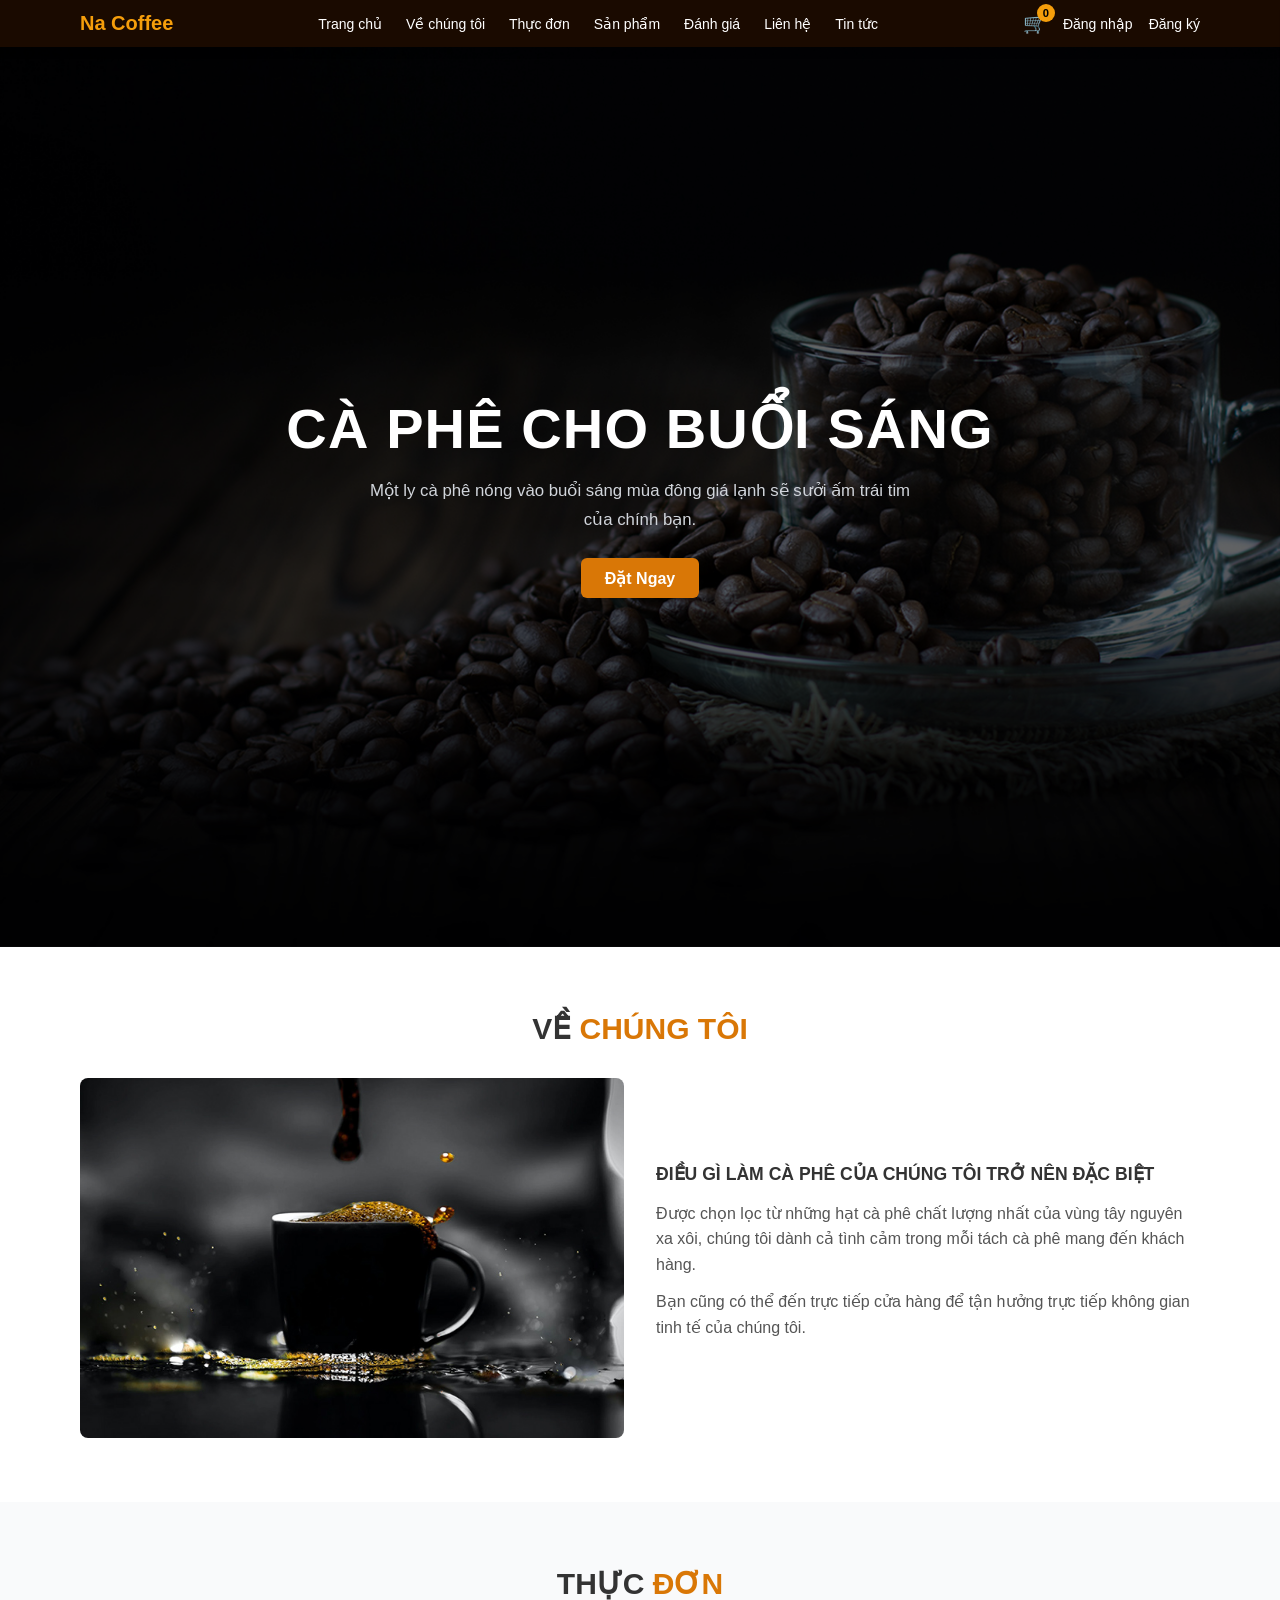
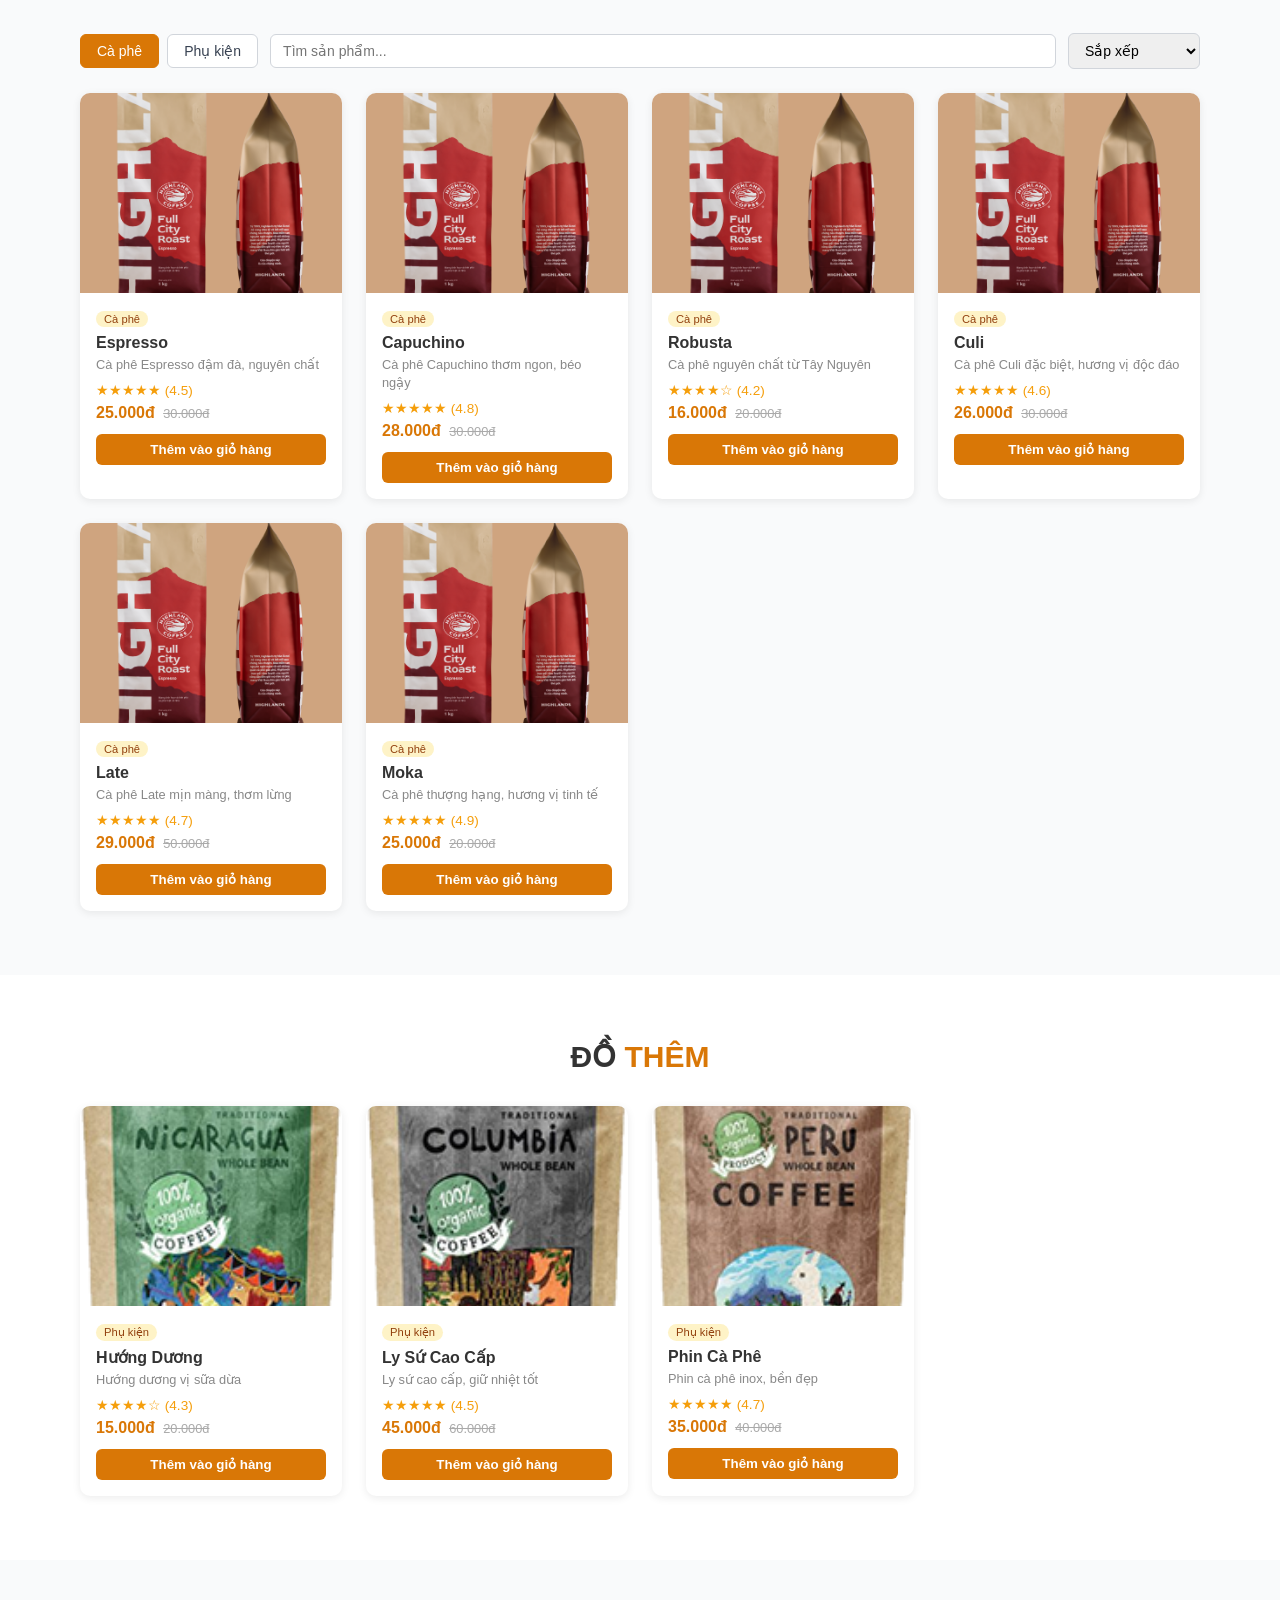
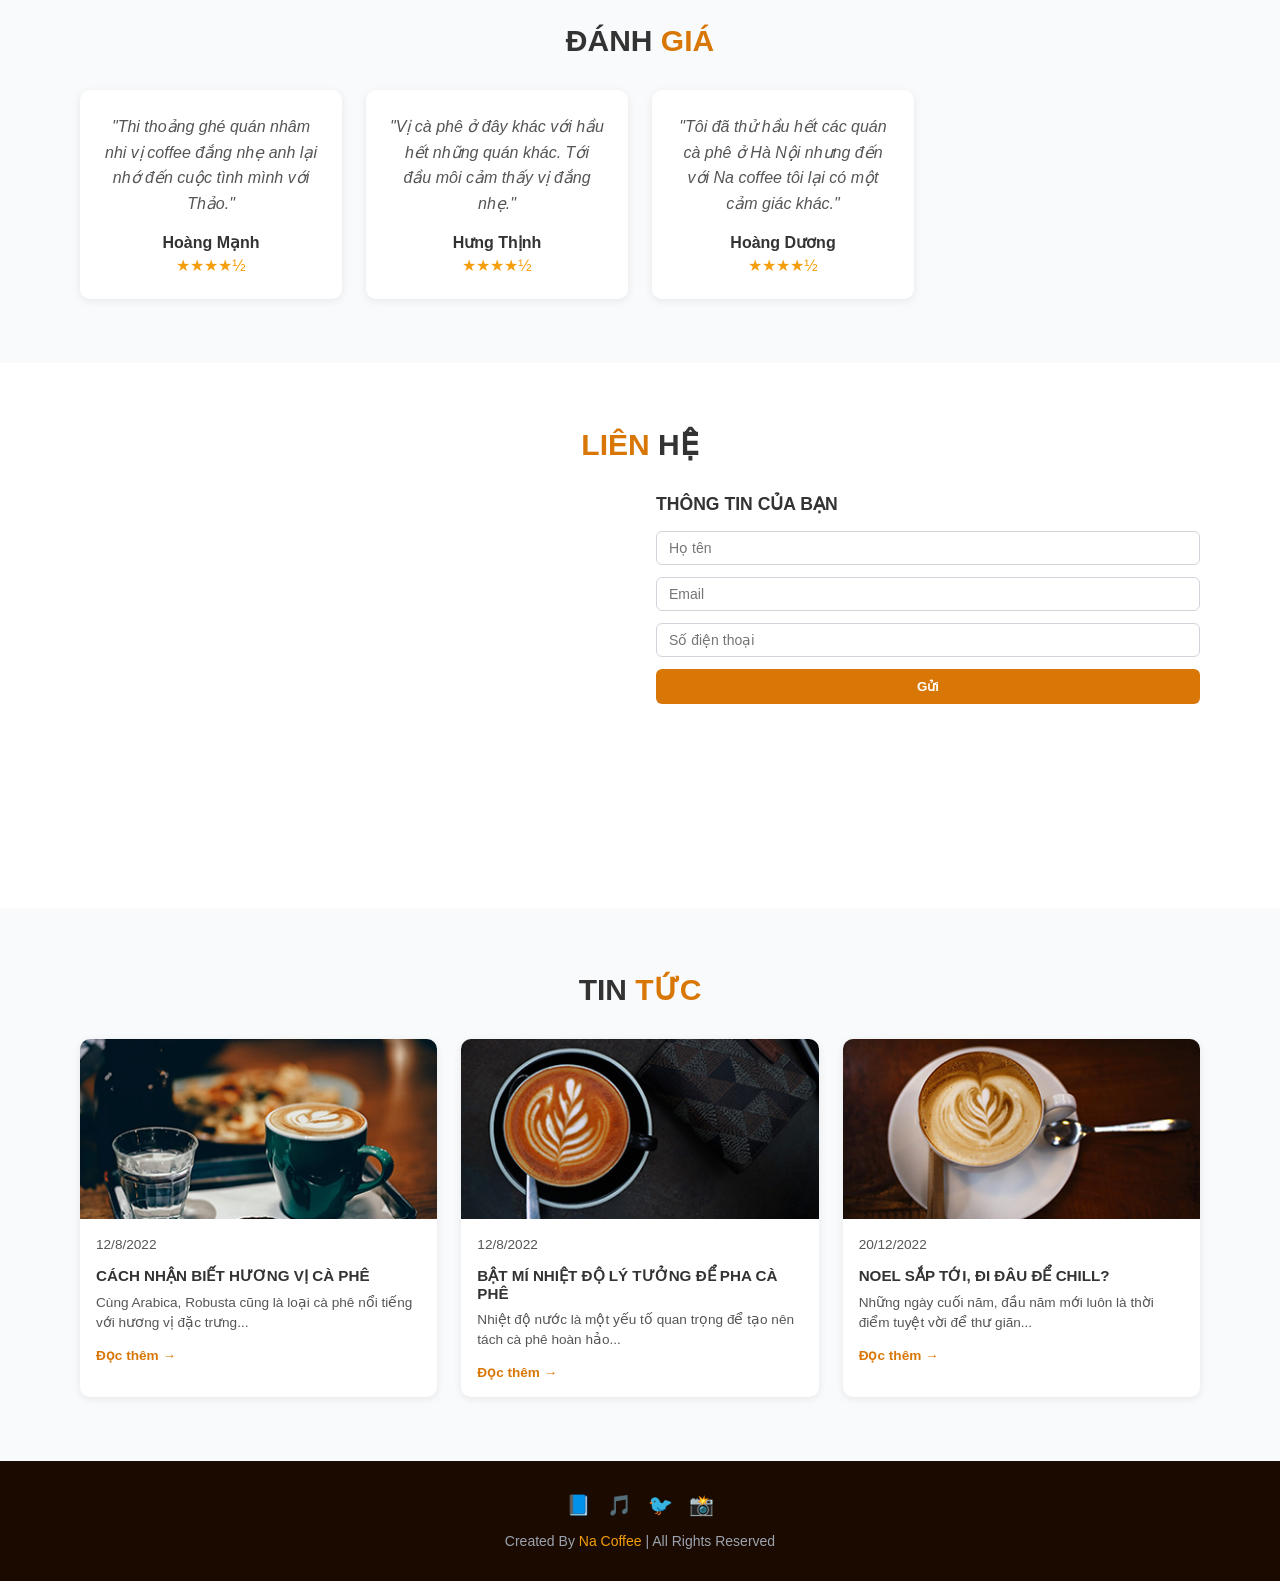
==== index.html @ 4b9828d5 "first commit" ====
<!DOCTYPE html>
<html lang="vi">
<head>
  <meta charset="UTF-8" />
  <meta name="viewport" content="width=device-width, initial-scale=1.0" />
  <title>Na Coffee</title>
  <link rel="stylesheet" href="style/style.css" />
  <link rel="stylesheet" href="style/hero.css" />
  <link rel="stylesheet" href="style/menu.css" />
  <link rel="stylesheet" href="style/cart.css" />
</head>
<body>

  <!-- NAVBAR -->
  <header class="navbar">
    <nav class="container nav-inner">
      <a href="index.html" class="logo">Na Coffee</a>
      <ul class="nav-links">
        <li><a href="#home">Trang chủ</a></li>
        <li><a href="#about">Về chúng tôi</a></li>
        <li><a href="#menu">Thực đơn</a></li>
        <li><a href="#product">Sản phẩm</a></li>
        <li><a href="#review">Đánh giá</a></li>
        <li><a href="#contact">Liên hệ</a></li>
        <li><a href="#blog">Tin tức</a></li>
      </ul>
      <div class="nav-actions">
        <button class="cart-btn" id="cartBtn">🛒 <span class="cart-badge" id="cartBadge">0</span></button>
        <a href="login.html" class="nav-link-btn" id="navLogin">Đăng nhập</a>
        <a href="register.html" class="nav-link-btn" id="navRegister">Đăng ký</a>
        <a href="dashboard.html" class="nav-link-btn" id="navDashboard" style="display:none">Tài khoản</a>
        <button class="nav-link-btn" id="navLogout" style="display:none" onclick="logout()">Đăng xuất</button>
      </div>
    </nav>
  </header>

  <!-- CART SIDEBAR -->
  <div class="cart-overlay" id="cartOverlay"></div>
  <div class="cart-sidebar" id="cartSidebar">
    <div class="cart-header">
      <h2>GIỎ HÀNG</h2>
      <button onclick="closeCart()">✕</button>
    </div>
    <div class="cart-items" id="cartItems"></div>
    <div class="cart-footer">
      <div class="cart-total">
        <span>Tổng tiền:</span>
        <span class="total-price" id="cartTotal">0đ</span>
      </div>
      <a href="checkout.html" class="btn-checkout" onclick="closeCart()">CHECKOUT</a>
    </div>
  </div>

  <!-- HERO -->
  <section id="home" class="hero">
    <div class="hero-overlay"></div>
    <div class="hero-content">
      <h1>CÀ PHÊ CHO BUỔI SÁNG</h1>
      <p>Một ly cà phê nóng vào buổi sáng mùa đông giá lạnh sẽ sưởi ấm trái tim của chính bạn.</p>
      <a href="#menu" class="btn-primary">Đặt Ngay</a>
    </div>
  </section>

  <!-- ABOUT -->
  <section id="about" class="section">
    <div class="container">
      <h2 class="section-title">VỀ <span>CHÚNG TÔI</span></h2>
      <div class="about-grid">
        <img src="img/about-img.jpeg" alt="About Na Coffee" class="about-img" />
        <div>
          <h3>ĐIỀU GÌ LÀM CÀ PHÊ CỦA CHÚNG TÔI TRỞ NÊN ĐẶC BIỆT</h3>
          <p>Được chọn lọc từ những hạt cà phê chất lượng nhất của vùng tây nguyên xa xôi, chúng tôi dành cả tình cảm trong mỗi tách cà phê mang đến khách hàng.</p>
          <p>Bạn cũng có thể đến trực tiếp cửa hàng để tận hưởng trực tiếp không gian tinh tế của chúng tôi.</p>
        </div>
      </div>
    </div>
  </section>

  <!-- MENU -->
  <section id="menu" class="section bg-light">
    <div class="container">
      <h2 class="section-title">THỰC <span>ĐƠN</span></h2>
      <div class="filters">
        <div class="cat-btns">
          <button class="cat-btn active" onclick="filterCategory('coffee', this)">Cà phê</button>
          <button class="cat-btn" onclick="filterCategory('accessories', this)">Phụ kiện</button>
        </div>
        <input type="text" id="searchInput" placeholder="Tìm sản phẩm..." oninput="handleSearch(this.value)" />
        <select id="sortSelect" onchange="handleSort(this.value)">
          <option value="">Sắp xếp</option>
          <option value="price_asc">Giá tăng dần</option>
          <option value="price_desc">Giá giảm dần</option>
          <option value="name_asc">Tên A-Z</option>
        </select>
      </div>
      <div class="product-grid" id="menuGrid"><p class="no-results">Đang tải...</p></div>
    </div>
  </section>

  <!-- ACCESSORIES -->
  <section id="product" class="section">
    <div class="container">
      <h2 class="section-title">ĐỒ <span>THÊM</span></h2>
      <div class="product-grid" id="accessoryGrid"><p class="no-results">Đang tải...</p></div>
    </div>
  </section>

  <!-- REVIEWS -->
  <section id="review" class="section bg-light">
    <div class="container">
      <h2 class="section-title">ĐÁNH <span>GIÁ</span></h2>
      <div class="review-grid">
        <div class="review-card">
          <p>"Thi thoảng ghé quán nhâm nhi vị coffee đắng nhẹ anh lại nhớ đến cuộc tình mình với Thảo."</p>
          <strong>Hoàng Mạnh</strong><div class="stars">★★★★½</div>
        </div>
        <div class="review-card">
          <p>"Vị cà phê ở đây khác với hầu hết những quán khác. Tới đầu môi cảm thấy vị đắng nhẹ."</p>
          <strong>Hưng Thịnh</strong><div class="stars">★★★★½</div>
        </div>
        <div class="review-card">
          <p>"Tôi đã thử hầu hết các quán cà phê ở Hà Nội nhưng đến với Na coffee tôi lại có một cảm giác khác."</p>
          <strong>Hoàng Dương</strong><div class="stars">★★★★½</div>
        </div>
      </div>
    </div>
  </section>

  <!-- CONTACT -->
  <section id="contact" class="section">
    <div class="container">
      <h2 class="section-title"><span>LIÊN</span> HỆ</h2>
      <div class="contact-grid">
        <iframe src="https://www.openstreetmap.org/export/embed.html?bbox=105.7850%2C20.9750%2C105.7950%2C20.9850&layer=mapnik" class="map-frame" loading="lazy"></iframe>
        <div>
          <h3>THÔNG TIN CỦA BẠN</h3>
          <form id="contactForm" class="contact-form" onsubmit="submitContact(event)">
            <input type="text" id="cName" placeholder="Họ tên" required />
            <input type="email" id="cEmail" placeholder="Email" required />
            <input type="tel" id="cPhone" placeholder="Số điện thoại" required />
            <button type="submit" class="btn-primary">Gửi</button>
          </form>
          <p id="contactMsg" class="contact-msg"></p>
        </div>
      </div>
    </div>
  </section>

  <!-- BLOG -->
  <section id="blog" class="section bg-light">
    <div class="container">
      <h2 class="section-title">TIN <span>TỨC</span></h2>
      <div class="blog-grid" id="blogGrid"><p class="no-results">Đang tải...</p></div>
    </div>
  </section>

  <!-- FOOTER -->
  <footer class="footer">
    <div class="footer-icons"><span>📘</span><span>🎵</span><span>🐦</span><span>📸</span></div>
    <p>Created By <span>Na Coffee</span> | All Rights Reserved</p>
  </footer>

  <!-- TOAST -->
  <div class="toast" id="toast"></div>

  <script src="js/auth.js"></script>
  <script src="js/cart.js"></script>
  <script src="js/menu.js"></script>
  <script src="js/blog.js"></script>
  <script src="js/contact.js"></script>
  <script src="js/main.js"></script>
</body>
</html>
---- style/style.css ----
/* ============================================================
   style.css — Base / global styles for Na Coffee
   ============================================================ */

*, *::before, *::after { box-sizing: border-box; margin: 0; padding: 0; }

body { font-family: 'Segoe UI', sans-serif; color: #333; scroll-behavior: smooth; }

a { text-decoration: none; color: inherit; }

img { max-width: 100%; display: block; }

/* Container */
.container { max-width: 1152px; margin: 0 auto; padding: 0 1rem; }

/* Sections */
.section { padding: 4rem 1rem; }
.bg-light { background: #f9fafb; }
.section-title { font-size: 1.875rem; font-weight: 700; text-align: center; margin-bottom: 2rem; }
.section-title span { color: #d97706; }

/* Buttons */
.btn-primary {
  background: #d97706; color: #fff; padding: .65rem 1.5rem;
  border-radius: 6px; font-weight: 600; border: none; cursor: pointer;
  display: inline-block; transition: background .2s;
}
.btn-primary:hover { background: #b45309; }
.btn-primary:disabled { background: #d1d5db; color: #9ca3af; cursor: not-allowed; }

/* NAVBAR */
.navbar { position: sticky; top: 0; z-index: 40; background: #1a0a00; color: #fff; box-shadow: 0 2px 8px rgba(0,0,0,.4); }
.nav-inner { display: flex; align-items: center; justify-content: space-between; padding: .75rem 1rem; }
.logo { font-size: 1.25rem; font-weight: 700; color: #f59e0b; }
.nav-links { display: flex; gap: 1.5rem; list-style: none; font-size: .875rem; }
.nav-links a:hover { color: #f59e0b; }
.nav-actions { display: flex; align-items: center; gap: 1rem; }
.cart-btn { background: none; border: none; color: #fff; font-size: 1.2rem; cursor: pointer; position: relative; }
.cart-badge {
  position: absolute; top: -8px; right: -8px;
  background: #f59e0b; color: #000; font-size: .7rem; font-weight: 700;
  border-radius: 50%; width: 18px; height: 18px;
  display: flex; align-items: center; justify-content: center;
}
.nav-link-btn { font-size: .875rem; color: #fff; cursor: pointer; background: none; border: none; }
.nav-link-btn:hover { color: #f59e0b; }

/* ABOUT */
.about-grid { display: grid; grid-template-columns: 1fr 1fr; gap: 2rem; align-items: center; }
.about-img { width: 100%; border-radius: 8px; object-fit: cover; max-height: 360px; }
.about-grid h3 { font-size: 1.1rem; font-weight: 700; margin-bottom: 1rem; }
.about-grid p { color: #555; margin-bottom: .75rem; line-height: 1.6; }

/* REVIEWS */
.review-grid { display: grid; grid-template-columns: repeat(auto-fill, minmax(260px, 1fr)); gap: 1.5rem; }
.review-card { background: #fff; border-radius: 10px; padding: 1.5rem; box-shadow: 0 2px 8px rgba(0,0,0,.08); text-align: center; }
.review-card p { color: #555; font-style: italic; margin-bottom: 1rem; line-height: 1.6; }
.review-card strong { display: block; font-weight: 700; }
.stars { color: #f59e0b; margin-top: .25rem; }

/* CONTACT */
.contact-grid { display: grid; grid-template-columns: 1fr 1fr; gap: 2rem; }
.map-frame { width: 100%; height: 350px; border: 0; border-radius: 8px; }
.contact-grid h3 { font-size: 1.1rem; font-weight: 700; margin-bottom: 1rem; }
.contact-form { display: flex; flex-direction: column; gap: .75rem; }
.contact-form input { border: 1px solid #d1d5db; border-radius: 6px; padding: .5rem .75rem; font-size: .875rem; }
.contact-msg { margin-top: .75rem; font-size: .875rem; color: #16a34a; }

/* FOOTER */
.footer { background: #1a0a00; color: #fff; text-align: center; padding: 2rem 1rem; }
.footer-icons { display: flex; justify-content: center; gap: 1rem; font-size: 1.25rem; margin-bottom: 1rem; }
.footer p { font-size: .875rem; color: #9ca3af; }
.footer span { color: #f59e0b; }

/* TOAST */
.toast {
  position: fixed; bottom: 1.5rem; right: 1.5rem; z-index: 999;
  background: #1a0a00; color: #fff; padding: .75rem 1.25rem;
  border-radius: 8px; font-size: .875rem; opacity: 0;
  transition: opacity .3s; pointer-events: none; max-width: 280px;
}
.toast.show { opacity: 1; }

/* AUTH PAGES */
.auth-page { min-height: calc(100vh - 56px); display: flex; align-items: center; justify-content: center; background: #f9fafb; padding: 2rem 1rem; }
.auth-card { background: #fff; border-radius: 10px; box-shadow: 0 2px 16px rgba(0,0,0,.1); padding: 2rem; width: 100%; max-width: 420px; }
.auth-card h1 { font-size: 1.5rem; font-weight: 700; text-align: center; margin-bottom: 1.5rem; }
.auth-card form { display: flex; flex-direction: column; gap: .75rem; }
.auth-card input { border: 1px solid #d1d5db; border-radius: 6px; padding: .6rem .75rem; font-size: .875rem; }
.auth-error { color: #dc2626; font-size: .8rem; min-height: 1rem; }
.auth-footer { text-align: center; font-size: .875rem; margin-top: 1rem; color: #555; }
.auth-footer a { color: #d97706; font-weight: 600; }

/* DASHBOARD */
.dashboard-page { max-width: 800px; margin: 3rem auto; padding: 0 1rem; }
.dashboard-page h1 { font-size: 1.5rem; font-weight: 700; margin-bottom: 1.5rem; }
.dashboard-section { background: #fff; border-radius: 10px; box-shadow: 0 2px 8px rgba(0,0,0,.08); padding: 1.5rem; margin-bottom: 1.5rem; }
.dashboard-section h2 { font-size: 1.1rem; font-weight: 700; margin-bottom: 1rem; }
.profile-form { display: flex; flex-direction: column; gap: .75rem; max-width: 360px; }
.profile-form input { border: 1px solid #d1d5db; border-radius: 6px; padding: .5rem .75rem; font-size: .875rem; }
.order-item { border: 1px solid #e5e7eb; border-radius: 8px; padding: 1rem; margin-bottom: .75rem; }
.order-item p { font-size: .875rem; color: #555; margin-top: .25rem; }
.order-status { display: inline-block; padding: .2rem .6rem; border-radius: 999px; font-size: .75rem; font-weight: 600; background: #fef3c7; color: #92400e; }

/* CHECKOUT */
.checkout-page { max-width: 900px; margin: 3rem auto; padding: 0 1rem; }
.checkout-page h1 { font-size: 1.5rem; font-weight: 700; margin-bottom: 1.5rem; }
.checkout-grid { display: grid; grid-template-columns: 1fr 1fr; gap: 2rem; }
.checkout-section { background: #fff; border-radius: 10px; box-shadow: 0 2px 8px rgba(0,0,0,.08); padding: 1.5rem; }
.checkout-section h2 { font-size: 1.1rem; font-weight: 700; margin-bottom: 1rem; }
.checkout-form { display: flex; flex-direction: column; gap: .75rem; }
.checkout-form input, .checkout-form textarea { border: 1px solid #d1d5db; border-radius: 6px; padding: .5rem .75rem; font-size: .875rem; }
.order-summary-item { display: flex; justify-content: space-between; font-size: .875rem; padding: .4rem 0; border-bottom: 1px solid #f3f4f6; }
.order-total { display: flex; justify-content: space-between; font-weight: 700; margin-top: .75rem; font-size: 1rem; }
.order-total span:last-child { color: #d97706; }
.empty-checkout { text-align: center; color: #aaa; padding: 2rem; }

/* RESPONSIVE */
@media (max-width: 768px) {
  .nav-links { display: none; }
  .about-grid, .contact-grid, .checkout-grid { grid-template-columns: 1fr; }
}
---- style/hero.css ----
/* ============================================================
   hero.css — Hero / banner section styles
   ============================================================ */

.hero {
  min-height: 100vh;
  display: flex;
  align-items: center;
  justify-content: center;
  text-align: center;
  color: #fff;
  position: relative;
  background: url('../img/home-img.jpeg') center / cover no-repeat;
}

.hero-overlay {
  position: absolute;
  inset: 0;
  background: rgba(0, 0, 0, 0.6);
}

.hero-content {
  position: relative;
  z-index: 1;
  padding: 1rem;
}

.hero-content h1 {
  font-size: clamp(2rem, 6vw, 3.5rem);
  font-weight: 700;
  margin-bottom: 1rem;
  letter-spacing: .02em;
}

.hero-content p {
  max-width: 560px;
  margin: 0 auto 1.5rem;
  color: #d1d5db;
  line-height: 1.7;
  font-size: 1.05rem;
}
---- style/menu.css ----
/* ============================================================
   menu.css — Product cards, filters, and menu grid styles
   ============================================================ */

/* Filter bar */
.filters {
  display: flex;
  flex-wrap: wrap;
  gap: .75rem;
  margin-bottom: 1.5rem;
  align-items: center;
}

.cat-btns { display: flex; gap: .5rem; }

.cat-btn {
  padding: .5rem 1rem;
  border-radius: 6px;
  border: 1px solid #d1d5db;
  background: #fff;
  color: #374151;
  font-size: .875rem;
  font-weight: 500;
  cursor: pointer;
  transition: all .2s;
}

.cat-btn.active,
.cat-btn:hover {
  background: #d97706;
  color: #fff;
  border-color: #d97706;
}

.filters input {
  border: 1px solid #d1d5db;
  border-radius: 6px;
  padding: .5rem .75rem;
  flex: 1;
  font-size: .875rem;
  min-width: 160px;
}

.filters select {
  border: 1px solid #d1d5db;
  border-radius: 6px;
  padding: .5rem .75rem;
  font-size: .875rem;
}

/* Product grid */
.product-grid {
  display: grid;
  grid-template-columns: repeat(auto-fill, minmax(260px, 1fr));
  gap: 1.5rem;
}

/* Product card */
.product-card {
  background: #fff;
  border-radius: 10px;
  box-shadow: 0 2px 8px rgba(0, 0, 0, .08);
  overflow: hidden;
  transition: transform .2s, box-shadow .2s;
}

.product-card:hover {
  transform: translateY(-4px);
  box-shadow: 0 6px 20px rgba(0, 0, 0, .12);
}

.product-card img {
  width: 100%;
  height: 200px;
  object-fit: cover;
}

.product-card-body { padding: 1rem; }

.product-card-body .badge {
  display: inline-block;
  font-size: .7rem;
  padding: .15rem .5rem;
  border-radius: 999px;
  background: #fef3c7;
  color: #92400e;
  margin-bottom: .4rem;
}

.product-card-body h3 {
  font-size: 1rem;
  font-weight: 600;
  margin-bottom: .25rem;
}

.product-card-body .desc {
  font-size: .8rem;
  color: #888;
  margin-bottom: .5rem;
  line-height: 1.4;
}

.stars-small { color: #f59e0b; font-size: .85rem; margin-bottom: .4rem; }

.product-card-body .price {
  color: #d97706;
  font-weight: 700;
  margin-bottom: .75rem;
  font-size: 1rem;
}

.original-price {
  text-decoration: line-through;
  color: #aaa;
  font-size: .8rem;
  margin-left: .25rem;
  font-weight: 400;
}

.btn-add {
  width: 100%;
  background: #d97706;
  color: #fff;
  border: none;
  padding: .5rem;
  border-radius: 6px;
  cursor: pointer;
  font-weight: 600;
  transition: background .2s;
}

.btn-add:hover { background: #b45309; }

.btn-add:disabled {
  background: #d1d5db;
  color: #9ca3af;
  cursor: not-allowed;
}

/* Blog cards */
.blog-grid {
  display: grid;
  grid-template-columns: repeat(auto-fill, minmax(280px, 1fr));
  gap: 1.5rem;
}

.blog-card {
  background: #fff;
  border-radius: 10px;
  box-shadow: 0 2px 8px rgba(0, 0, 0, .08);
  overflow: hidden;
  transition: transform .2s;
}

.blog-card:hover { transform: translateY(-3px); }

.blog-card img {
  width: 100%;
  height: 180px;
  object-fit: cover;
}

.blog-card-body { padding: 1rem; }
.blog-date { font-size: .75rem; color: #aaa; margin-bottom: .25rem; }
.blog-card-body h3 { font-size: .95rem; font-weight: 700; margin-bottom: .5rem; }
.blog-card-body p { font-size: .85rem; color: #555; margin-bottom: .75rem; line-height: 1.5; }
.blog-card-body a { font-size: .85rem; color: #d97706; font-weight: 600; }

.no-results { text-align: center; color: #aaa; padding: 2rem; grid-column: 1/-1; }
---- style/cart.css ----
/* ============================================================
   cart.css — Cart sidebar styles
   ============================================================ */

.cart-overlay {
  display: none;
  position: fixed;
  inset: 0;
  background: rgba(0, 0, 0, .5);
  z-index: 40;
}

.cart-overlay.open { display: block; }

.cart-sidebar {
  position: fixed;
  right: -340px;
  top: 0;
  height: 100%;
  width: 320px;
  background: #fff;
  z-index: 50;
  display: flex;
  flex-direction: column;
  box-shadow: -4px 0 16px rgba(0, 0, 0, .2);
  transition: right .3s ease;
}

.cart-sidebar.open { right: 0; }

.cart-header {
  display: flex;
  justify-content: space-between;
  align-items: center;
  padding: 1rem;
  border-bottom: 1px solid #eee;
}

.cart-header h2 { font-size: 1rem; font-weight: 700; }

.cart-header button {
  background: none;
  border: none;
  font-size: 1.2rem;
  cursor: pointer;
  color: #555;
}

.cart-items {
  flex: 1;
  overflow-y: auto;
  padding: 1rem;
  display: flex;
  flex-direction: column;
  gap: .75rem;
}

.cart-item { display: flex; gap: .75rem; align-items: center; }

.cart-item img {
  width: 60px;
  height: 60px;
  object-fit: cover;
  border-radius: 6px;
  flex-shrink: 0;
}

.cart-item-info { flex: 1; min-width: 0; }
.cart-item-info p { font-size: .875rem; font-weight: 500; white-space: nowrap; overflow: hidden; text-overflow: ellipsis; }
.cart-item-info small { font-size: .75rem; color: #888; }

.cart-qty {
  display: flex;
  align-items: center;
  gap: .4rem;
  margin-top: .25rem;
}

.cart-qty button {
  width: 24px;
  height: 24px;
  border: 1px solid #ddd;
  border-radius: 4px;
  background: #fff;
  cursor: pointer;
  font-size: .875rem;
  display: flex;
  align-items: center;
  justify-content: center;
}

.cart-qty button:hover { background: #f3f4f6; }
.cart-qty span { font-size: .875rem; min-width: 20px; text-align: center; }

.cart-remove {
  margin-left: auto;
  background: none;
  border: none;
  color: #f87171;
  cursor: pointer;
  font-size: .875rem;
  padding: .2rem;
}

.cart-footer {
  padding: 1rem;
  border-top: 1px solid #eee;
}

.cart-total {
  display: flex;
  justify-content: space-between;
  margin-bottom: .75rem;
  font-weight: 500;
}

.total-price { font-weight: 700; color: #d97706; }

.btn-checkout {
  display: block;
  width: 100%;
  background: #d97706;
  color: #fff;
  text-align: center;
  padding: .65rem;
  border-radius: 6px;
  font-weight: 600;
  transition: background .2s;
}

.btn-checkout:hover { background: #b45309; }

.empty-cart {
  text-align: center;
  color: #aaa;
  margin-top: 2rem;
  font-size: .9rem;
}
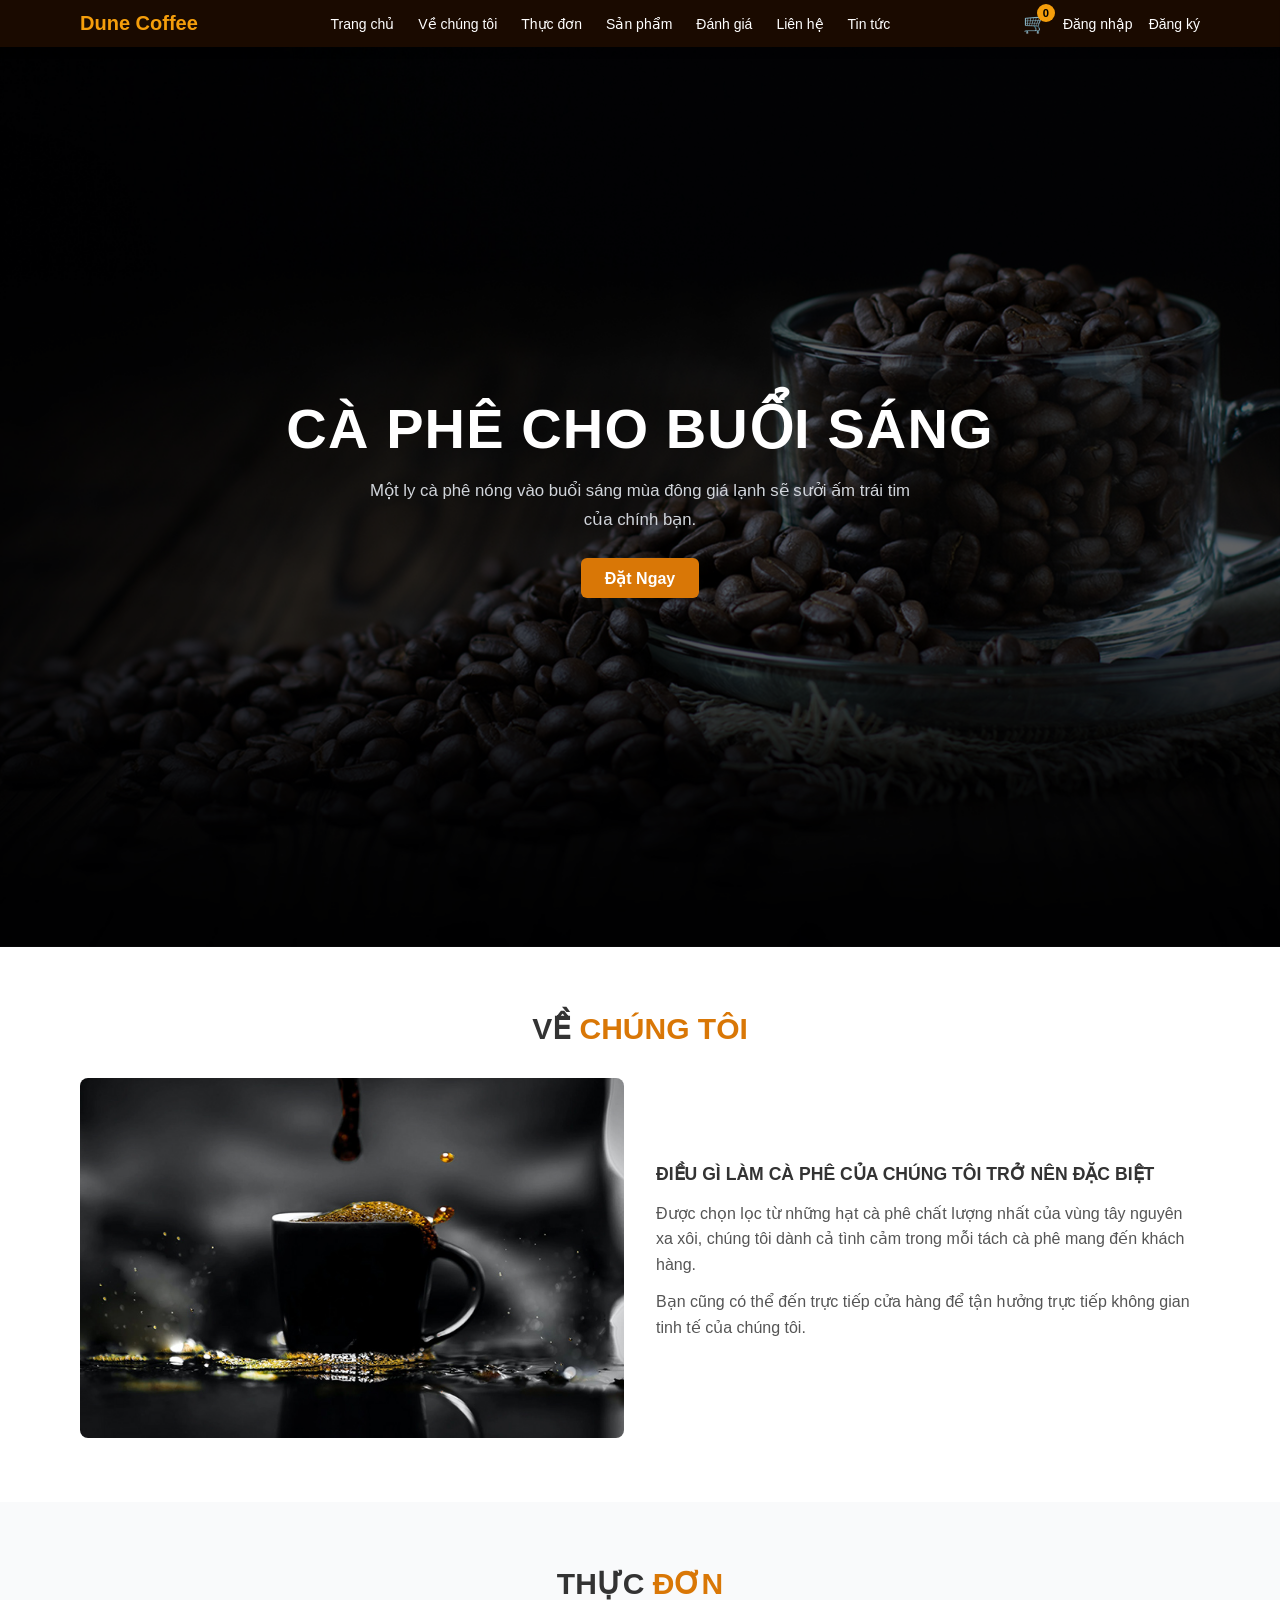
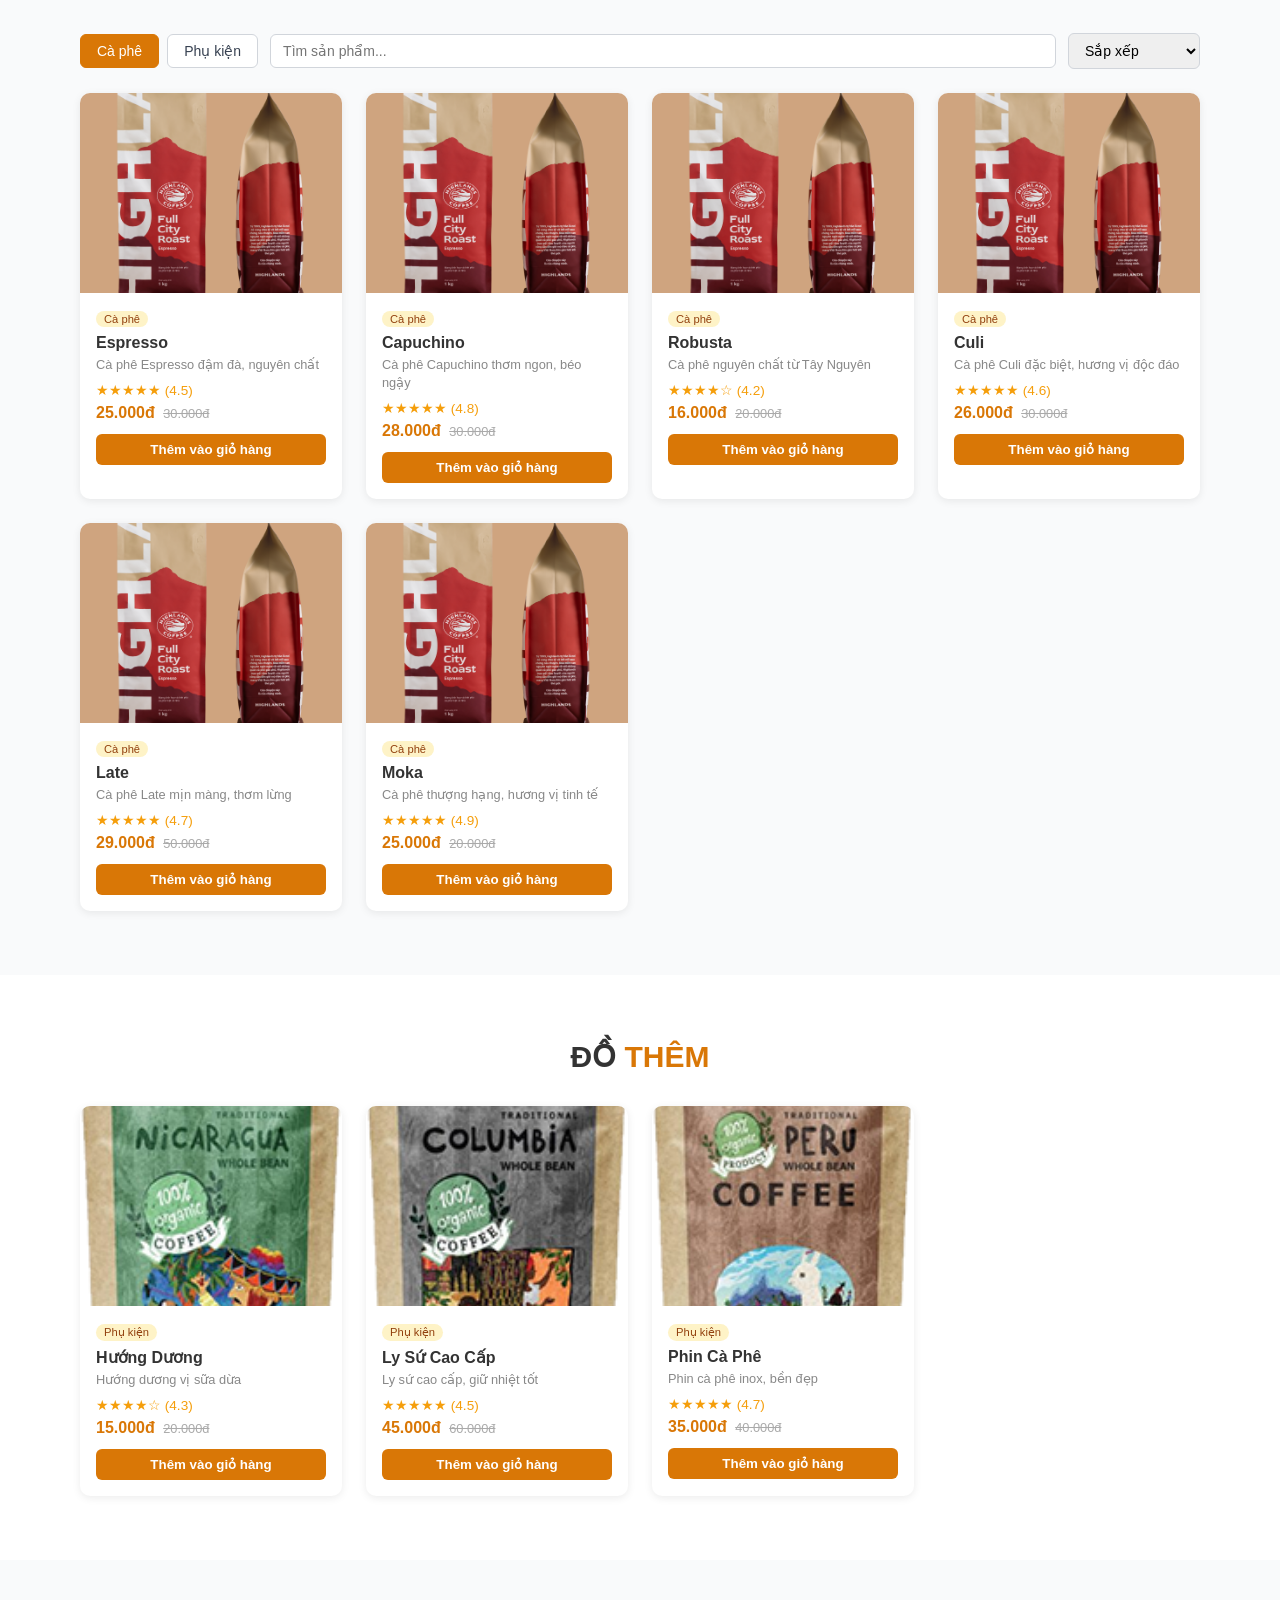
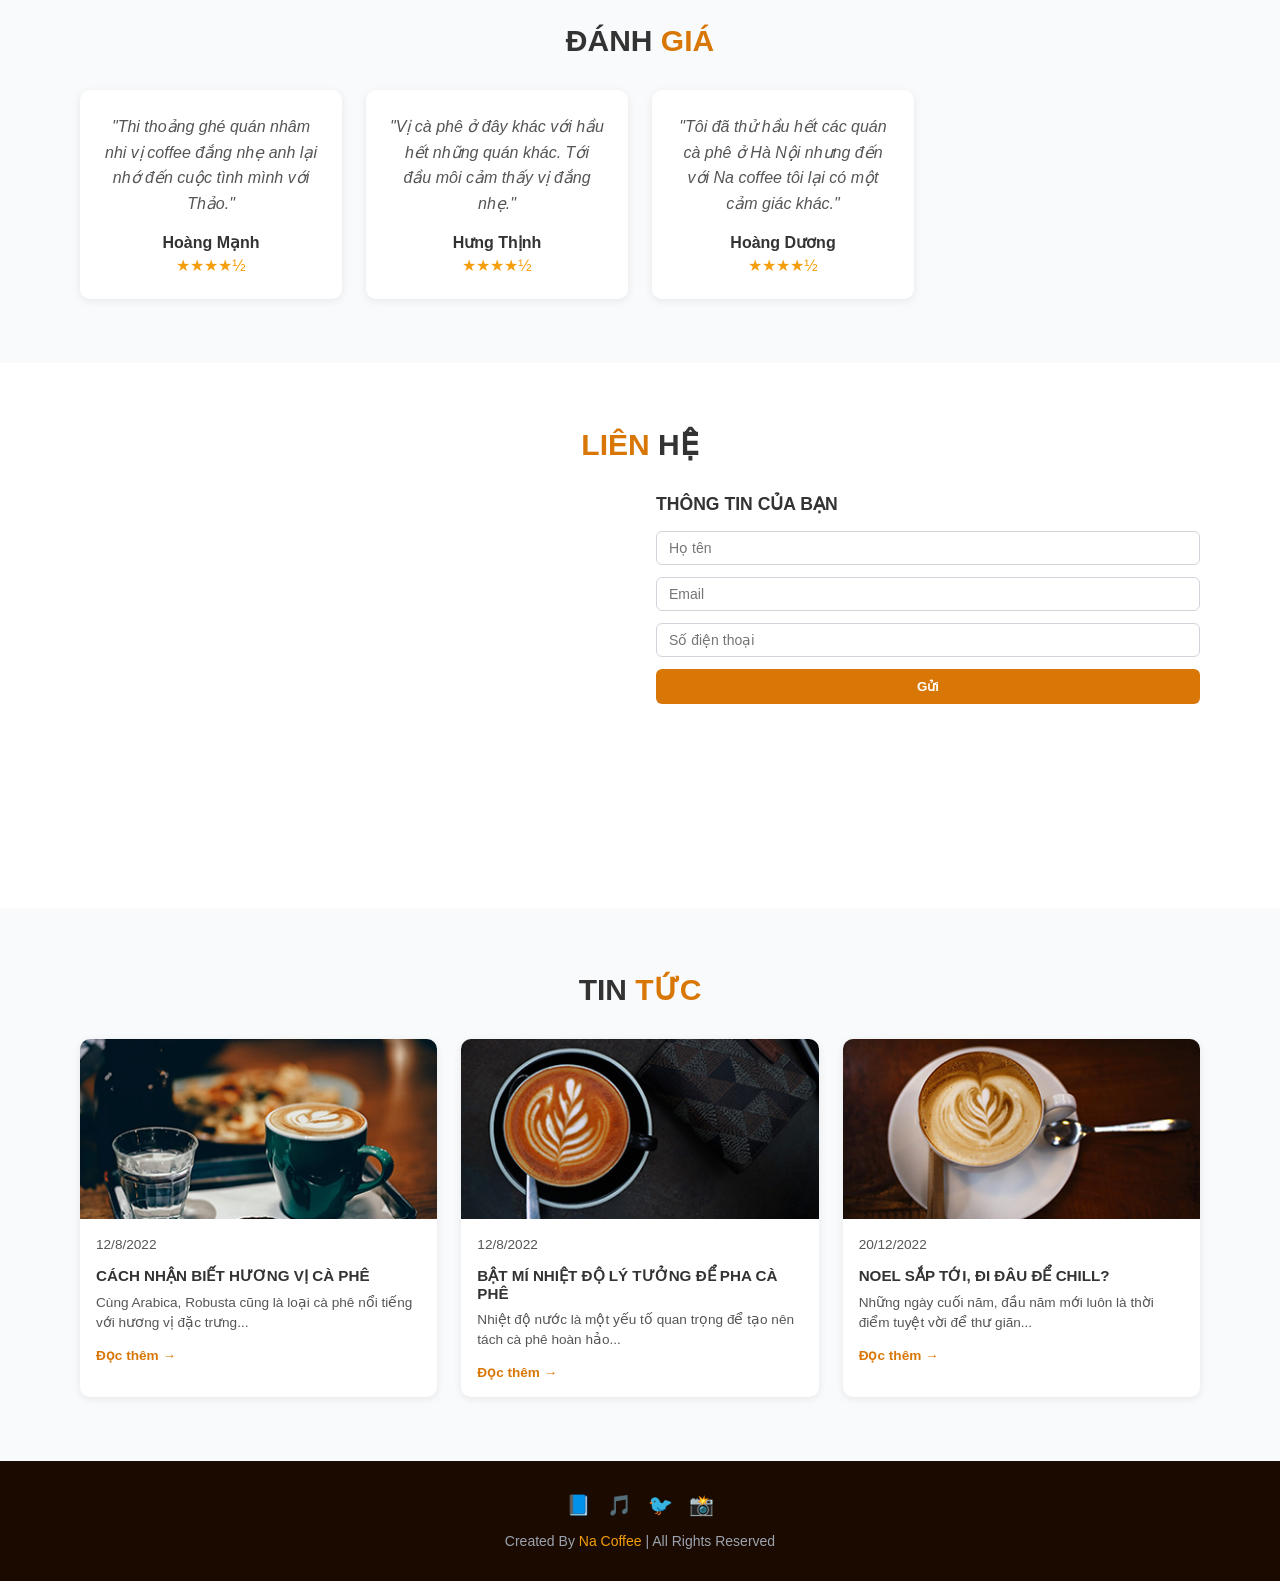
==== commit aed2c4e9: "update" ====
--- a/index.html
+++ b/index.html
@@ -14,7 +14,7 @@
   <!-- NAVBAR -->
   <header class="navbar">
     <nav class="container nav-inner">
-      <a href="index.html" class="logo">Na Coffee</a>
+      <a href="index.html" class="logo">Dune Coffee</a>
       <ul class="nav-links">
         <li><a href="#home">Trang chủ</a></li>
         <li><a href="#about">Về chúng tôi</a></li>
